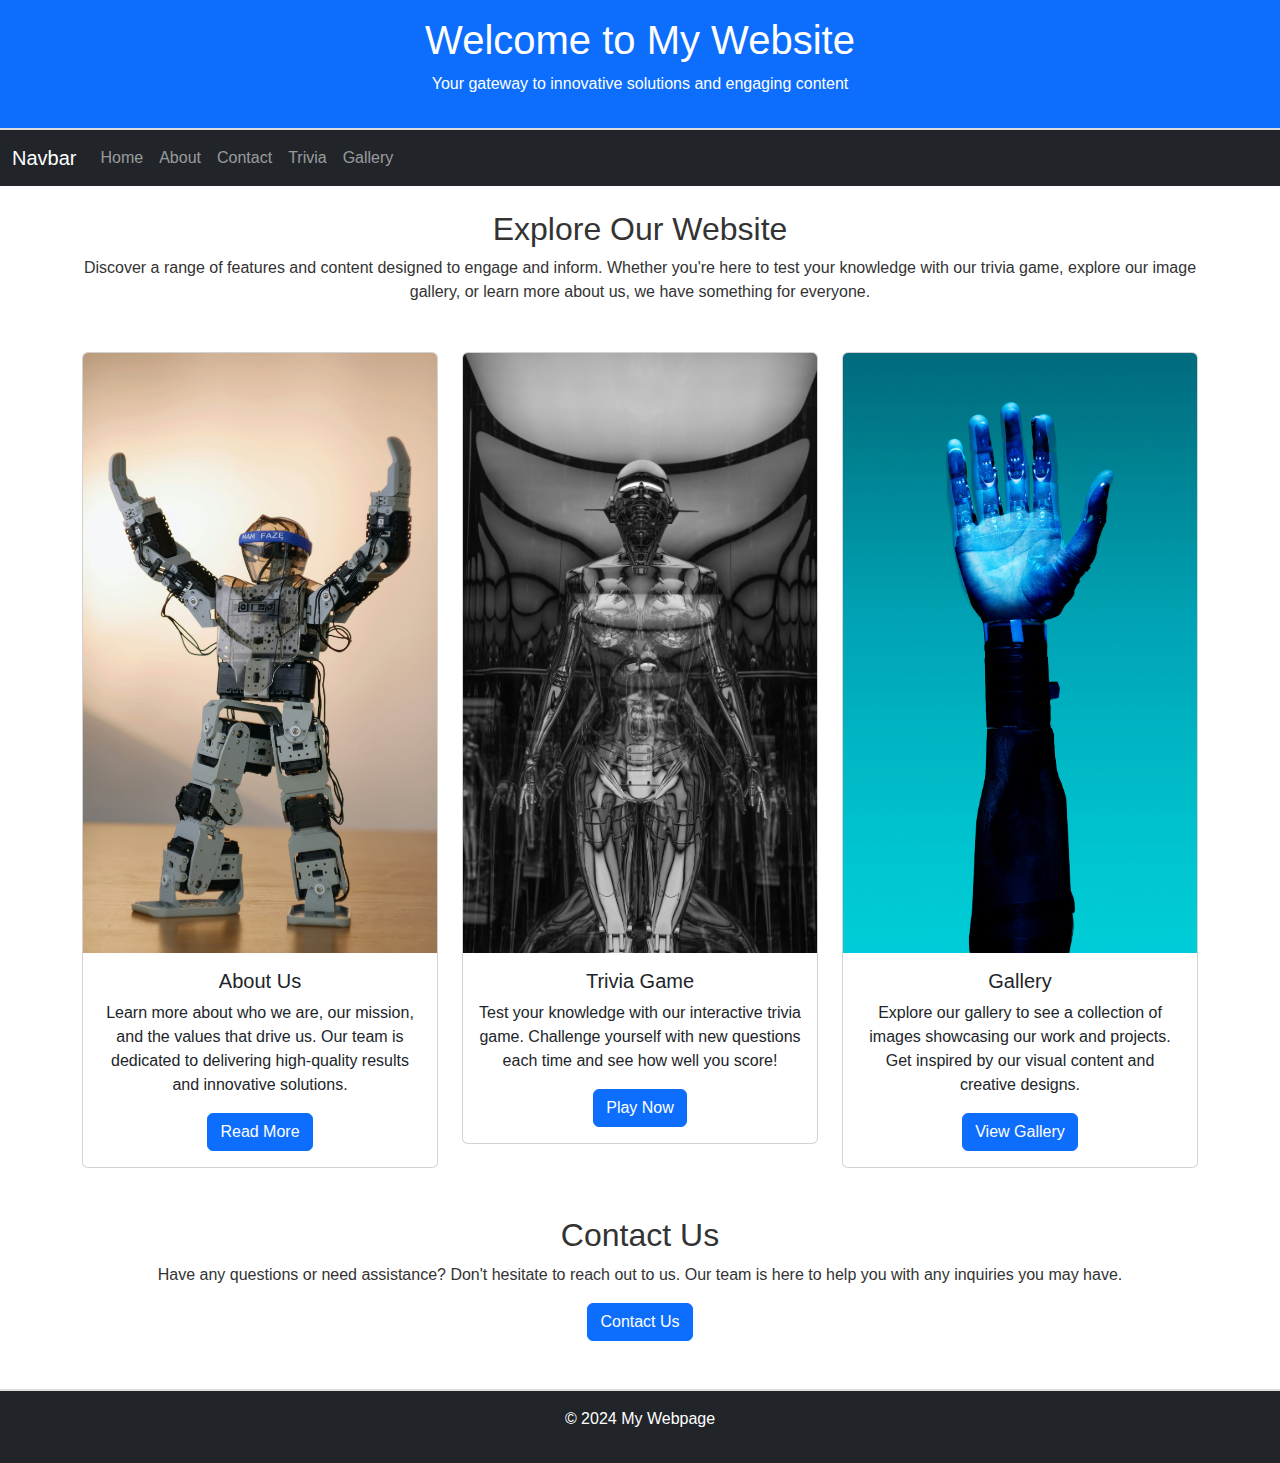
==== project-code/cs50x/problem-set-8/homepage/index.html @ b0124786 "problem-set-8-workinprogress" ====
<!DOCTYPE html>
<html lang="en">
<head>
    <meta charset="UTF-8">
    <meta name="viewport" content="width=device-width, initial-scale=1.0">
    <title>Home</title>
    <link href="https://cdn.jsdelivr.net/npm/bootstrap@5.2.3/dist/css/bootstrap.min.css" rel="stylesheet">
    <link href="styles.css" rel="stylesheet">
</head>
<body>
    <header id="header" class="bg-primary text-white text-center p-3">
        <h1>Welcome to My Website</h1>
        <p>Your gateway to innovative solutions and engaging content</p>
    </header>
    <nav class="navbar navbar-expand-lg navbar-dark bg-dark">
        <div class="container-fluid">
            <a class="navbar-brand" href="#">Navbar</a>
            <button class="navbar-toggler" type="button" data-bs-toggle="collapse" data-bs-target="#navbarNav" aria-controls="navbarNav" aria-expanded="false" aria-label="Toggle navigation">
                <span class="navbar-toggler-icon"></span>
            </button>
            <div class="collapse navbar-collapse" id="navbarNav">
                <ul class="navbar-nav">
                    <li class="nav-item">
                        <a class="nav-link" href="index.html">Home</a>
                    </li>
                    <li class="nav-item">
                        <a class="nav-link" href="about.html">About</a>
                    </li>
                    <li class="nav-item">
                        <a class="nav-link" href="contact.html">Contact</a>
                    </li>
                    <li class="nav-item">
                        <a class="nav-link" href="trivia.html">Trivia</a>
                    </li>
                    <li class="nav-item">
                        <a class="nav-link" href="gallery.html">Gallery</a>
                    </li>
                </ul>
            </div>
        </div>
    </nav>
    <main class="container my-4">
        <section class="text-center mb-5">
            <h2>Explore Our Website</h2>
            <p>Discover a range of features and content designed to engage and inform. Whether you're here to test your knowledge with our trivia game, explore our image gallery, or learn more about us, we have something for everyone.</p>
        </section>

        <section class="row text-center mb-5">
            <div class="col-md-4">
                <div class="card">
                    <img src="images/image1.jpg" class="card-img-top" alt="About Us">
                    <div class="card-body">
                        <h5 class="card-title">About Us</h5>
                        <p class="card-text">Learn more about who we are, our mission, and the values that drive us. Our team is dedicated to delivering high-quality results and innovative solutions.</p>
                        <a href="about.html" class="btn btn-primary">Read More</a>
                    </div>
                </div>
            </div>
            <div class="col-md-4">
                <div class="card">
                    <img src="images/image2.jpg" class="card-img-top" alt="Trivia">
                    <div class="card-body">
                        <h5 class="card-title">Trivia Game</h5>
                        <p class="card-text">Test your knowledge with our interactive trivia game. Challenge yourself with new questions each time and see how well you score!</p>
                        <a href="trivia.html" class="btn btn-primary">Play Now</a>
                    </div>
                </div>
            </div>
            <div class="col-md-4">
                <div class="card">
                    <img src="images/image3.jpg" class="card-img-top" alt="Gallery">
                    <div class="card-body">
                        <h5 class="card-title">Gallery</h5>
                        <p class="card-text">Explore our gallery to see a collection of images showcasing our work and projects. Get inspired by our visual content and creative designs.</p>
                        <a href="gallery.html" class="btn btn-primary">View Gallery</a>
                    </div>
                </div>
            </div>
        </section>

        <section class="text-center mb-5">
            <h2>Contact Us</h2>
            <p>Have any questions or need assistance? Don't hesitate to reach out to us. Our team is here to help you with any inquiries you may have.</p>
            <a href="contact.html" class="btn btn-primary">Contact Us</a>
        </section>
    </main>
    <footer class="bg-dark text-white text-center p-3">
        <p>&copy; 2024 My Webpage</p>
    </footer>
    <script src="https://cdn.jsdelivr.net/npm/bootstrap@5.2.3/dist/js/bootstrap.bundle.min.js"></script>
</body>
</html>
---- project-code/cs50x/problem-set-8/homepage/styles.css ----
/* Global Styles */
body {
    font-family: Arial, sans-serif;
    color: #333;
}

header {
    border-bottom: 2px solid #ddd;
}

footer {
    border-top: 2px solid #ddd;
}

/* Card Styles */
.card-img-top {
    height: 600px;
    object-fit: cover;
}

/* Trivia Styles */
#trivia-questions .card {
    margin-bottom: 20px;
}

/* Form Styles */
form {
    max-width: 600px;
    margin: 0 auto;
}
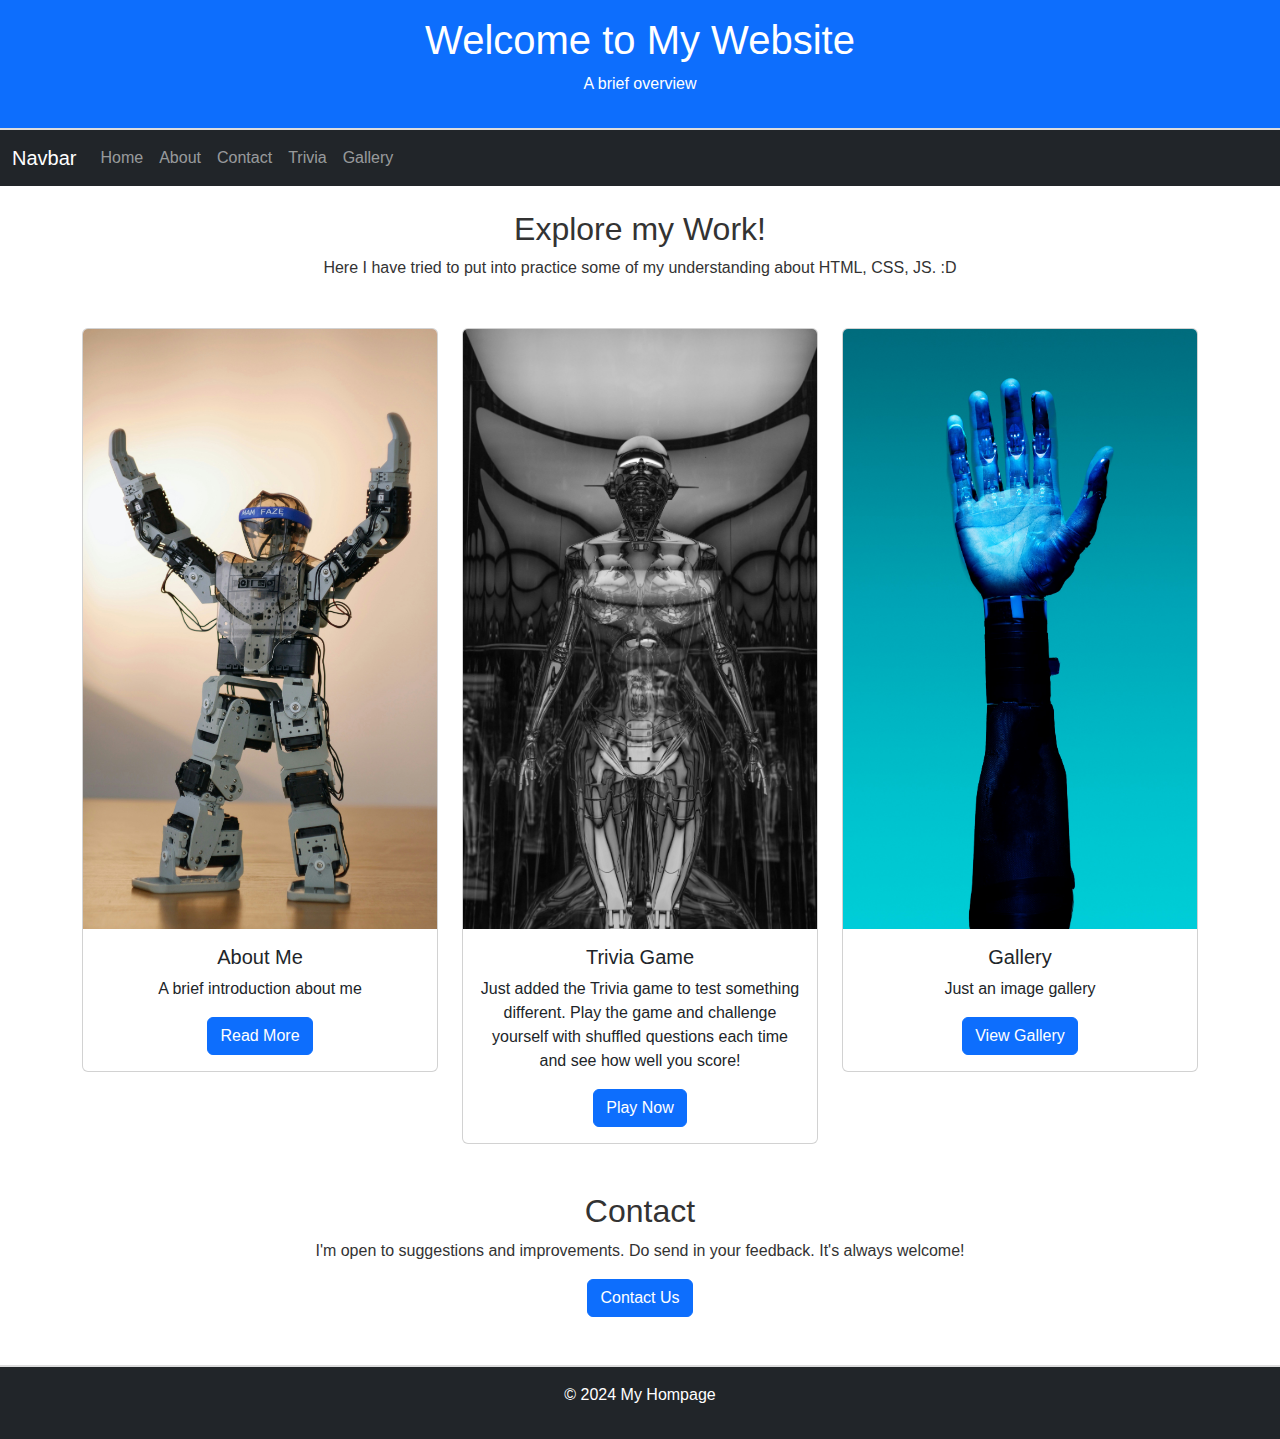
==== commit c391ccc3: "problem-set-8" ====
--- a/project-code/cs50x/problem-set-8/homepage/index.html
+++ b/project-code/cs50x/problem-set-8/homepage/index.html
@@ -10,7 +10,7 @@
 <body>
     <header id="header" class="bg-primary text-white text-center p-3">
         <h1>Welcome to My Website</h1>
-        <p>Your gateway to innovative solutions and engaging content</p>
+        <p>A brief overview</p>
     </header>
     <nav class="navbar navbar-expand-lg navbar-dark bg-dark">
         <div class="container-fluid">
@@ -41,8 +41,8 @@
     </nav>
     <main class="container my-4">
         <section class="text-center mb-5">
-            <h2>Explore Our Website</h2>
-            <p>Discover a range of features and content designed to engage and inform. Whether you're here to test your knowledge with our trivia game, explore our image gallery, or learn more about us, we have something for everyone.</p>
+            <h2>Explore my Work!</h2>
+            <p>Here I have tried to put into practice some of my understanding about HTML, CSS, JS. :D</p>
         </section>
 
         <section class="row text-center mb-5">
@@ -50,8 +50,8 @@
                 <div class="card">
                     <img src="images/image1.jpg" class="card-img-top" alt="About Us">
                     <div class="card-body">
-                        <h5 class="card-title">About Us</h5>
-                        <p class="card-text">Learn more about who we are, our mission, and the values that drive us. Our team is dedicated to delivering high-quality results and innovative solutions.</p>
+                        <h5 class="card-title">About Me</h5>
+                        <p class="card-text">A brief introduction about me</p>
                         <a href="about.html" class="btn btn-primary">Read More</a>
                     </div>
                 </div>
@@ -61,7 +61,7 @@
                     <img src="images/image2.jpg" class="card-img-top" alt="Trivia">
                     <div class="card-body">
                         <h5 class="card-title">Trivia Game</h5>
-                        <p class="card-text">Test your knowledge with our interactive trivia game. Challenge yourself with new questions each time and see how well you score!</p>
+                        <p class="card-text">Just added the Trivia game to test something different. Play the game and challenge yourself with shuffled questions each time and see how well you score!</p>
                         <a href="trivia.html" class="btn btn-primary">Play Now</a>
                     </div>
                 </div>
@@ -71,7 +71,7 @@
                     <img src="images/image3.jpg" class="card-img-top" alt="Gallery">
                     <div class="card-body">
                         <h5 class="card-title">Gallery</h5>
-                        <p class="card-text">Explore our gallery to see a collection of images showcasing our work and projects. Get inspired by our visual content and creative designs.</p>
+                        <p class="card-text">Just an image gallery</p>
                         <a href="gallery.html" class="btn btn-primary">View Gallery</a>
                     </div>
                 </div>
@@ -79,13 +79,13 @@
         </section>
 
         <section class="text-center mb-5">
-            <h2>Contact Us</h2>
-            <p>Have any questions or need assistance? Don't hesitate to reach out to us. Our team is here to help you with any inquiries you may have.</p>
+            <h2>Contact</h2>
+            <p>I'm open to suggestions and improvements. Do send in your feedback. It's always welcome!</p>
             <a href="contact.html" class="btn btn-primary">Contact Us</a>
         </section>
     </main>
     <footer class="bg-dark text-white text-center p-3">
-        <p>&copy; 2024 My Webpage</p>
+        <p>&copy; 2024 My Hompage</p>
     </footer>
     <script src="https://cdn.jsdelivr.net/npm/bootstrap@5.2.3/dist/js/bootstrap.bundle.min.js"></script>
 </body>
